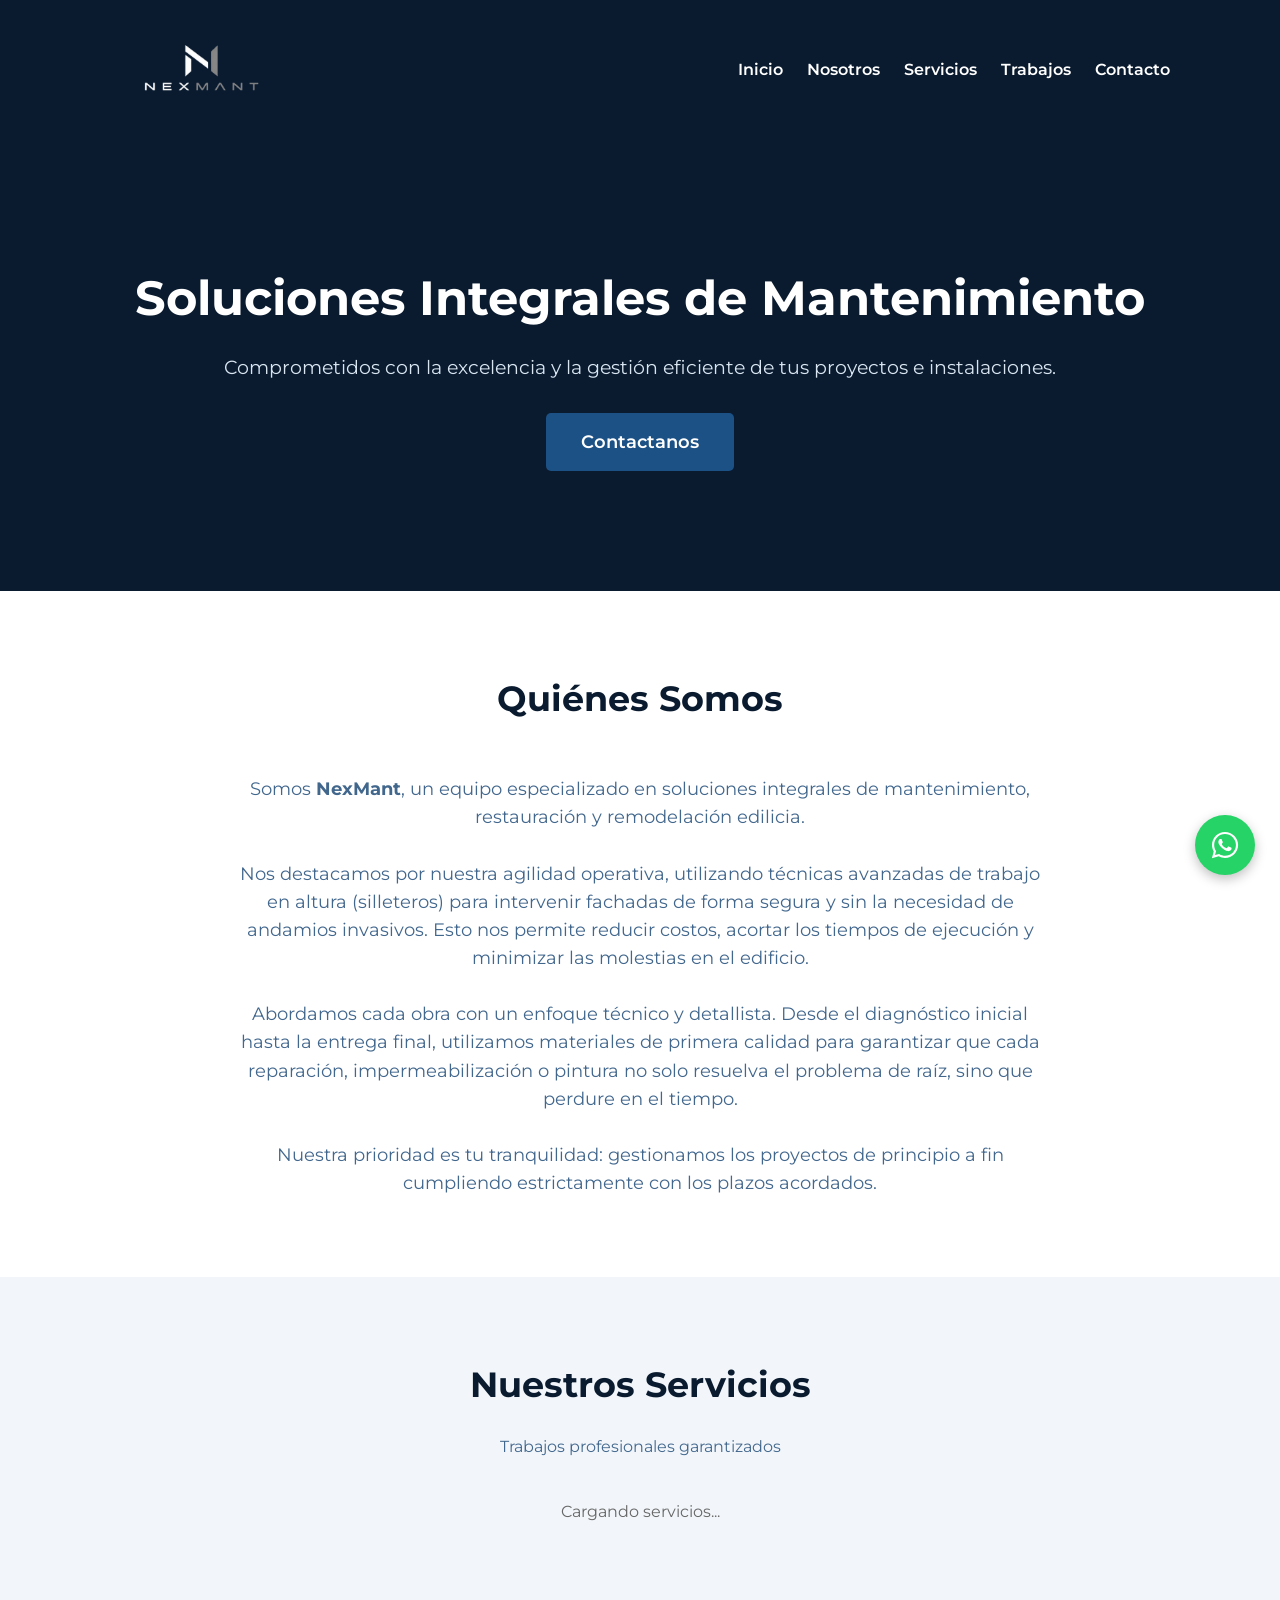
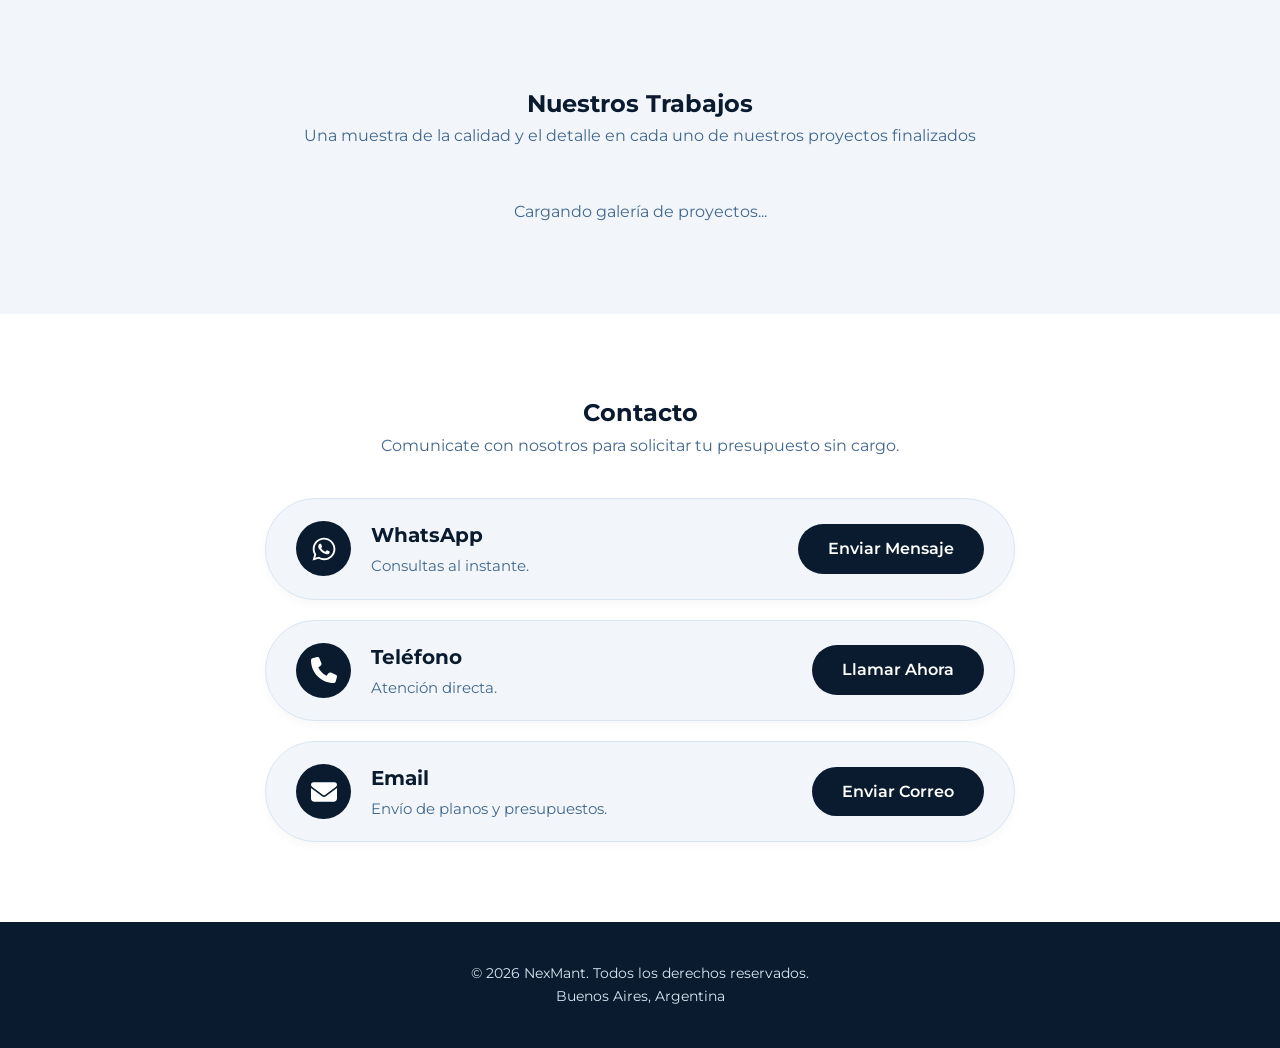
==== index.html @ cf124ec2 "Estructura inicial del catálogo estático" ====
<!DOCTYPE html>
<html lang="es">
<head>
    <meta charset="UTF-8">
    <meta name="viewport" content="width=device-width, initial-scale=1.0">
    <title>NexMant | Mantenimiento Integral</title>
    
    <link rel="icon" type="image/png" href="logo.png">

    <meta property="og:title" content="NexMant - Mantenimiento y Restauración Edilicia">
    <meta property="og:description" content="Especialistas en trabajos en altura con silleteros, reformas, impermeabilización y mantenimiento integral de edificios. Solicitá tu presupuesto.">
    <meta property="og:image" content="https://alejofc08.github.io/nexmant/logo.png">
    <meta property="og:url" content="https://alejofc08.github.io/nexmant/">
    <meta property="og:type" content="website">

    <link rel="stylesheet" href="style.css">
    
    <link href="https://unpkg.com/aos@2.3.1/dist/aos.css" rel="stylesheet">
</head>
<body>

    <header>
        <div class="navbar-container">
            <a href="#inicio" class="logo-link">
                <img src="logo.png" alt="NexMant Logo" class="logo-img">
            </a>
            
            <nav>
                <a href="#inicio">Inicio</a>
                <a href="#nosotros">Nosotros</a>
                <a href="#servicios">Servicios</a>
                <a href="#trabajos">Trabajos</a>
                <a href="#contacto">Contacto</a>
            </nav>
        </div>
    </header>

    <section id="inicio" class="hero-section">
        <div class="hero-content">
            <h2>Soluciones Integrales de Mantenimiento</h2>
            <p>Comprometidos con la excelencia y la gestión eficiente de tus proyectos e instalaciones.</p>
            <a href="#contacto" class="btn-principal">Contactanos</a>
        </div>
    </section>

    <section id="nosotros" class="section-padding" data-aos="fade-up">
        <div class="container">
            <h2>Quiénes Somos</h2>
            <p id="texto-nosotros" style="white-space: pre-line; max-width: 800px; margin: 0 auto; color: var(--color-secundario); font-size: 1.1rem; text-align: center;">
                Somos <strong>NexMant</strong>, un equipo especializado en soluciones integrales de mantenimiento, restauración y remodelación edilicia. 

                Nos destacamos por nuestra agilidad operativa, utilizando técnicas avanzadas de trabajo en altura (silleteros) para intervenir fachadas de forma segura y sin la necesidad de andamios invasivos. Esto nos permite reducir costos, acortar los tiempos de ejecución y minimizar las molestias en el edificio.

                Abordamos cada obra con un enfoque técnico y detallista. Desde el diagnóstico inicial hasta la entrega final, utilizamos materiales de primera calidad para garantizar que cada reparación, impermeabilización o pintura no solo resuelva el problema de raíz, sino que perdure en el tiempo.

                Nuestra prioridad es tu tranquilidad: gestionamos los proyectos de principio a fin cumpliendo estrictamente con los plazos acordados.
            </p>
        </div>
    </section>

    <section id="servicios" class="section-padding bg-alt">
        <div class="container">
            <h2>Nuestros Servicios</h2>
            <p class="subtitle">Trabajos profesionales garantizados</p>
            
            <div id="contenedor-servicios" class="services-grid">
                <p style="text-align: center; color: #666; width: 100%;">Cargando servicios...</p>
            </div>
        </div>
    </section>

    <section id="trabajos" class="section-padding bg-alt" data-aos="fade-up">
        <div class="container">
            <h2>Nuestros Trabajos</h2>
            <p class="subtitle">Una muestra de la calidad y el detalle en cada uno de nuestros proyectos finalizados</p>
            
            <div class="carousel-container">
                <div class="carousel-track" id="contenedor-trabajos">
                    <p style="text-align: center; color: var(--color-secundario); width: 100%;">Cargando galería de proyectos...</p>
                </div>
            </div>
        </div>
    </section>

<section id="contacto" class="section-padding" data-aos="fade-up">
        <div class="container">
            <h2>Contacto</h2>
            <p class="subtitle">Comunicate con nosotros para solicitar tu presupuesto sin cargo.</p>
            
            <div class="contacto-listado">
                
                <div class="contacto-fila">
                    <div class="contacto-datos">
                        <div class="contacto-icono">
                            <svg xmlns="http://www.w3.org/2000/svg" viewBox="0 0 448 512" fill="currentColor"><path d="M380.9 97.1C339 55.1 283.2 32 223.9 32c-122.4 0-222 99.6-222 222 0 39.1 10.2 77.3 29.6 111L0 480l117.7-30.9c32.4 17.7 68.9 27 106.1 27h.1c122.3 0 224.1-99.6 224.1-222 0-59.3-25.2-115-67.1-157zm-157 341.6c-33.2 0-65.7-8.9-94-25.7l-6.7-4-69.8 18.3L72 359.2l-4.4-7c-18.5-29.4-28.2-63.3-28.2-98.2 0-101.7 82.8-184.5 184.6-184.5 49.3 0 95.6 19.2 130.4 54.1 34.8 34.9 56.2 81.2 56.1 130.5 0 101.8-84.9 184.6-186.6 184.6zm101.2-138.2c-5.5-2.8-32.8-16.2-37.9-18-5.1-1.9-8.8-2.8-12.5 2.8-3.7 5.6-14.3 18-17.6 21.8-3.2 3.7-6.5 4.2-12 1.4-32.6-16.3-54-29.1-75.5-66-5.7-9.8 5.7-9.1 16.3-30.3 1.8-3.7 .9-6.9-.5-9.7-1.4-2.8-12.5-30.1-17.1-41.2-4.5-10.8-9.1-9.3-12.5-9.5-3.2-.2-6.9-.2-10.6-.2-3.7 0-9.7 1.4-14.8 6.9-5.1 5.6-19.4 19-19.4 46.3 0 27.3 19.9 53.7 22.6 57.4 2.8 3.7 39.1 59.7 94.8 83.8 35.2 15.2 49 16.5 66.6 13.9 10.7-1.6 32.8-13.4 37.4-26.4 4.6-13 4.6-24.1 3.2-26.4-1.3-2.5-5-3.9-10.5-6.6z"/></svg>
                        </div>
                        <div class="contacto-info">
                            <h3>WhatsApp</h3>
                            <p>Consultas al instante.</p>
                        </div>
                    </div>
                    <a href="https://wa.me/5491165778502?text=Hola%20NexMant,%20me%20gustar%C3%ADa%20hacer%20una%20consulta." target="_blank" class="btn-pill">Enviar Mensaje</a>
                </div>

                <div class="contacto-fila">
                    <div class="contacto-datos">
                        <div class="contacto-icono">
                            <svg xmlns="http://www.w3.org/2000/svg" viewBox="0 0 512 512" fill="currentColor"><path d="M164.9 24.6c-7.7-18.6-28-28.5-47.4-23.2l-88 24C12.1 30.2 0 46 0 64C0 311.4 200.6 512 448 512c18 0 33.8-12.1 38.6-29.5l24-88c5.3-19.4-4.6-39.7-23.2-47.4l-96-40c-16.3-6.8-35.2-2.1-46.3 11.6L304.7 368C234.3 334.7 177.3 277.7 144 207.3L193.3 167c13.7-11.2 18.4-30 11.6-46.3l-40-96z"/></svg>
                        </div>
                        <div class="contacto-info">
                            <h3>Teléfono</h3>
                            <p>Atención directa.</p>
                        </div>
                    </div>
                    <a href="tel:+5491165778502" class="btn-pill">Llamar Ahora</a>
                </div>

                <div class="contacto-fila">
                    <div class="contacto-datos">
                        <div class="contacto-icono">
                            <svg xmlns="http://www.w3.org/2000/svg" viewBox="0 0 512 512" fill="currentColor"><path d="M48 64C21.5 64 0 85.5 0 112c0 15.1 7.1 29.3 19.2 38.4L236.8 313.6c11.4 8.5 27 8.5 38.4 0L492.8 150.4c12.1-9.1 19.2-23.3 19.2-38.4c0-26.5-21.5-48-48-48H48zM0 176V384c0 35.3 28.7 64 64 64H448c35.3 0 64-28.7 64-64V176L294.4 339.2c-22.8 17.1-54 17.1-76.8 0L0 176z"/></svg>
                        </div>
                        <div class="contacto-info">
                            <h3>Email</h3>
                            <p>Envío de planos y presupuestos.</p>
                        </div>
                    </div>
                    <a href="mailto:info@nexmant.com" class="btn-pill">Enviar Correo</a>
                </div>

            </div>
        </div>
    </section>

    <footer id="contacto">
        <div class="footer-container">
            <p>&copy; 2026 NexMant. Todos los derechos reservados.</p>
            <p>Buenos Aires, Argentina</p>
        </div>
    </footer>

    <a href="https://wa.me/5491165778502?text=Hola%20NexMant,%20me%20gustar%C3%ADa%20hacer%20una%20consulta." 
       class="wpp-flotante" 
       target="_blank" 
       rel="noopener noreferrer" 
       title="Escribinos por WhatsApp">
        <svg xmlns="http://www.w3.org/2000/svg" viewBox="0 0 448 512" width="30" height="30" fill="white">
            <path d="M380.9 97.1C339 55.1 283.2 32 223.9 32c-122.4 0-222 99.6-222 222 0 39.1 10.2 77.3 29.6 111L0 480l117.7-30.9c32.4 17.7 68.9 27 106.1 27h.1c122.3 0 224.1-99.6 224.1-222 0-59.3-25.2-115-67.1-157zm-157 341.6c-33.2 0-65.7-8.9-94-25.7l-6.7-4-69.8 18.3L72 359.2l-4.4-7c-18.5-29.4-28.2-63.3-28.2-98.2 0-101.7 82.8-184.5 184.6-184.5 49.3 0 95.6 19.2 130.4 54.1 34.8 34.9 56.2 81.2 56.1 130.5 0 101.8-84.9 184.6-186.6 184.6zm101.2-138.2c-5.5-2.8-32.8-16.2-37.9-18-5.1-1.9-8.8-2.8-12.5 2.8-3.7 5.6-14.3 18-17.6 21.8-3.2 3.7-6.5 4.2-12 1.4-32.6-16.3-54-29.1-75.5-66-5.7-9.8 5.7-9.1 16.3-30.3 1.8-3.7 .9-6.9-.5-9.7-1.4-2.8-12.5-30.1-17.1-41.2-4.5-10.8-9.1-9.3-12.5-9.5-3.2-.2-6.9-.2-10.6-.2-3.7 0-9.7 1.4-14.8 6.9-5.1 5.6-19.4 19-19.4 46.3 0 27.3 19.9 53.7 22.6 57.4 2.8 3.7 39.1 59.7 94.8 83.8 35.2 15.2 49 16.5 66.6 13.9 10.7-1.6 32.8-13.4 37.4-26.4 4.6-13 4.6-24.1 3.2-26.4-1.3-2.5-5-3.9-10.5-6.6z"/>
        </svg>
    </a>    

    <div id="lightbox" class="lightbox-modal">
        <span class="lightbox-close">&times;</span>
        <img class="lightbox-content" id="lightbox-img">
    </div>

    <script src="app.js"></script>
    
    <script src="https://unpkg.com/aos@2.3.1/dist/aos.js"></script>
    <script>
      AOS.init({
        duration: 800, // Duración suave
        once: true     // Se anima solo la primera vez que pasás
      });
    </script>
</body>
</html>
---- style.css ----
/* =========================================
   VARIABLES DE COLOR Y TIPOGRAFÍA
   ========================================= */
@import url('https://fonts.googleapis.com/css2?family=Montserrat:wght@400;600;700&display=swap');

:root {
    --color-primario: #0A1B2F;    
    --color-acento: #1C5186;      
    --color-secundario: #42678D;  
    --color-fondo: #FFFFFF;       
    --color-fondo-alt: #F2F6FA;   
    --color-texto: #0A1B2F;       
    --color-texto-claro: #FFFFFF; 
    --fuente-principal: 'Montserrat', sans-serif;
}

/* =========================================
   RESET BÁSICO
   ========================================= */
* {
    margin: 0;
    padding: 0;
    box-sizing: border-box;
}

body {
    font-family: var(--fuente-principal);
    color: var(--color-texto);
    background-color: var(--color-fondo);
    line-height: 1.6;
    /* Truco para empujar el footer hacia abajo */
    display: flex;
    flex-direction: column;
    min-height: 100vh;
}

h1, h2, h3 {
    color: var(--color-primario);
    font-weight: 700;
}

.container {
    max-width: 1100px;
    margin: 0 auto;
    padding: 0 20px;
}

.section-padding {
    padding: 80px 0;
    text-align: center;
}

.bg-alt {
    background-color: var(--color-fondo-alt);
}

/* =========================================
   ENCABEZADO / NAVBAR
   ========================================= */
header {
    background-color: var(--color-primario);
    padding: 15px 0; 
    position: sticky;
    top: 0;
    z-index: 1000;
}

.navbar-container {
    display: flex;
    justify-content: space-between;
    align-items: center;
    max-width: 1100px;
    margin: 0 auto;
    padding: 0 20px;
}

.logo-link {
    display: flex;
    align-items: center;
    text-decoration: none;
}

.logo-img {
    height: 110px;       
    width: auto;
    display: block;
    transition: transform 0.3s ease;
}

.logo-img:hover {
    transform: scale(1.03); 
}

nav a {
    color: var(--color-texto-claro);
    text-decoration: none;
    margin-left: 20px;
    font-weight: 600;
    transition: color 0.3s;
}

nav a:hover {
    color: var(--color-acento);
}

.navbar-container nav a.nav-active {
    color: #007bff; 
    font-weight: 600;
    position: relative;
}

.navbar-container nav a.nav-active::after {
    content: '';
    position: absolute;
    bottom: -5px;
    left: 0;
    width: 100%;
    height: 2px;
    background-color: #007bff;
    border-radius: 2px;
}

/* =========================================
   HERO SECTION
   ========================================= */
.hero-section {
    background-color: var(--color-primario);
    color: var(--color-texto-claro);
    padding: 120px 20px;
    text-align: center;
}

.hero-content h2 {
    color: var(--color-texto-claro);
    font-size: 3rem;
    margin-bottom: 15px;
}

.hero-content p {
    font-size: 1.2rem;
    margin-bottom: 30px;
    color: #D9E6F2; 
}

.btn-principal {
    display: inline-block;
    background-color: var(--color-acento);
    color: var(--color-texto-claro);
    padding: 15px 35px;
    text-decoration: none;
    font-weight: 600;
    border-radius: 5px;
    font-size: 1.1rem;
    transition: background-color 0.3s, transform 0.2s;
}

.btn-principal:hover {
    background-color: #123C66; 
    transform: translateY(-2px);
}

/* =========================================
   SECCIÓN NOSOTROS Y SERVICIOS
   ========================================= */
#nosotros h2, #servicios h2 {
    font-size: 2.2rem;
    margin-bottom: 20px;
}

#texto-nosotros {
    font-size: 1.1rem;
    max-width: 800px;
    margin: 0 auto;
    color: var(--color-secundario);
}

.subtitle {
    margin-bottom: 40px;
    color: var(--color-secundario);
}

.services-grid {
    display: grid;
    grid-template-columns: repeat(auto-fit, minmax(300px, 1fr));
    gap: 30px;
    margin-top: 20px;
    align-items: start; 
}

.service-card {
    background-color: var(--color-fondo);
    border-radius: 8px;
    box-shadow: 0 5px 15px rgba(10, 27, 47, 0.08); 
    border-top: 4px solid var(--color-primario);
    transition: transform 0.3s ease;
    overflow: hidden;
    display: flex;
    flex-direction: column;
    text-align: left;
    cursor: pointer;
    position: relative;
}

.service-card:hover {
    transform: translateY(-5px);
}

.service-img {
    width: 100%;
    height: 200px;
    object-fit: cover;
}

.service-card-content {
    padding: 25px 20px;
    display: flex;
    flex-direction: column;
    flex-grow: 1;
    justify-content: space-between;
}

.service-card-content h3 {
    margin-bottom: 12px;
    font-size: 1.4rem;
}

.service-card-content p {
    margin-bottom: 20px;
    color: var(--color-secundario);
    font-size: 0.95rem;
    white-space: pre-line; 
    max-height: 0;
    opacity: 0;
    overflow: hidden;
    margin: 0;
    padding: 0;
    transition: all 0.4s ease-in-out;
}

.btn-cotizar {
    display: inline-block;
    background-color: var(--color-primario);
    color: var(--color-texto-claro);
    padding: 10px 20px;
    text-decoration: none;
    font-weight: 600;
    border-radius: 4px;
    text-align: center;
    transition: background-color 0.3s;
    max-height: 0;
    opacity: 0;
    overflow: hidden;
    margin: 0;
    padding: 0;
}

.btn-cotizar:hover {
    background-color: var(--color-acento);
}

.service-card::after {
    content: '▼ Tocá para ver más';
    position: absolute;
    bottom: 10px;
    right: 15px;
    font-size: 0.75rem;
    color: var(--color-primario);
    font-weight: 600;
    opacity: 0.7;
    transition: transform 0.3s ease;
}

.service-card.active {
    border-top-color: var(--color-acento);
}

.service-card.active::after {
    content: '▲';
    bottom: unset;
    top: 15px;
    color: var(--color-acento);
}

.service-card.active .service-card-content p {
    max-height: 2000px; 
    opacity: 1;
    margin-top: 12px;
    margin-bottom: 20px;
}

.service-card.active .service-card-content .btn-cotizar {
    max-height: 50px;
    opacity: 1;
    padding: 10px 20px;
}

/* =========================================
   CARRUSEL DE NUESTROS TRABAJOS
   ========================================= */
.carousel-container {
    position: relative;
    display: flex;
    align-items: center;
    max-width: 950px;
    margin: 40px auto 0;
}

.carousel-track {
    display: flex;
    gap: 20px;
    overflow-x: auto;
    scroll-behavior: smooth;
    scroll-snap-type: x mandatory;
    padding: 10px 0;
    width: 100%;
}

.carousel-track::-webkit-scrollbar { display: none; }
.carousel-track { -ms-overflow-style: none; scrollbar-width: none; }

.carousel-item {
    flex: 0 0 calc(33.333% - 14px);
    scroll-snap-align: start;
    border-radius: 8px;
    overflow: hidden;
    box-shadow: 0 5px 15px rgba(10, 27, 47, 0.05);
    border: 1px solid #D9E6F2;
    background-color: var(--color-fondo);
    height: 260px;
    transition: transform 0.3s ease;
}

.carousel-item:hover {
    transform: scale(1.02);
    border-color: var(--color-acento);
}

.carousel-item img {
    width: 100%;
    height: 100%;
    object-fit: cover;
}

/* =========================================
   LIGHTBOX (AMPLIAR FOTOS DE GALERÍA)
   ========================================= */
.lightbox-modal {
    display: none; 
    position: fixed;
    z-index: 10000; 
    left: 0;
    top: 0;
    width: 100%;
    height: 100%;
    background-color: rgba(10, 27, 47, 0.95); 
}

.lightbox-content {
    position: absolute;
    top: 50%;
    left: 50%;
    transform: translate(-50%, -50%); 
    width: 95vw;   
    height: 90vh;  
    border-radius: 8px;
    box-shadow: 0 5px 25px rgba(0,0,0,0.8);
    object-fit: contain; 
    animation: zoomInFoto 0.3s ease forwards;
}

@keyframes zoomInFoto {
    from { transform: translate(-50%, -50%) scale(0.8); opacity: 0; }
    to { transform: translate(-50%, -50%) scale(1); opacity: 1; }
}

.lightbox-close {
    position: absolute;
    top: 20px;
    right: 35px;
    color: #f1f1f1;
    font-size: 40px;
    font-weight: bold;
    cursor: pointer;
    transition: 0.3s;
    z-index: 10001;
}

.lightbox-close:hover {
    color: var(--color-acento);
}

/* =========================================
   SECCIÓN CONTACTO (ESTILO FILAS/PÍLDORAS)
   ========================================= */
.contacto-listado {
    display: flex;
    flex-direction: column;
    gap: 20px;
    max-width: 750px;
    margin: 40px auto 0;
}

.contacto-fila {
    display: flex;
    align-items: center;
    justify-content: space-between;
    background-color: var(--color-fondo-alt); 
    padding: 20px 30px;
    border-radius: 50px; 
    border: 1px solid #D9E6F2;
    transition: all 0.3s ease;
    box-shadow: 0 4px 10px rgba(10, 27, 47, 0.03); 
}

.contacto-fila:hover {
    background-color: var(--color-fondo);
    border-color: var(--color-acento);
    box-shadow: 0 8px 25px rgba(10, 27, 47, 0.08); 
    transform: translateY(-3px); 
}

.contacto-datos {
    display: flex;
    align-items: center;
    gap: 20px;
}

.contacto-icono {
    background-color: var(--color-primario);
    color: var(--color-texto-claro);
    width: 55px;
    height: 55px;
    border-radius: 50%;
    display: flex;
    align-items: center;
    justify-content: center;
    transition: all 0.3s ease;
    flex-shrink: 0;
}

.contacto-icono svg {
    width: 26px;
    height: 26px;
}

.contacto-fila:hover .contacto-icono {
    background-color: var(--color-acento);
    transform: scale(1.1) rotate(5deg); 
}

.contacto-info {
    text-align: left;
}

.contacto-info h3 {
    margin: 0 0 3px 0;
    color: var(--color-primario);
    font-size: 1.25rem;
}

.contacto-info p {
    margin: 0;
    color: var(--color-secundario);
    font-size: 0.95rem;
}

.btn-pill {
    display: inline-block;
    padding: 12px 30px;
    border-radius: 30px;
    text-decoration: none;
    font-weight: 600;
    color: white;
    background-color: var(--color-primario);
    transition: background 0.3s ease;
    white-space: nowrap; 
    margin-left: 20px;
}

.btn-pill:hover {
    background-color: var(--color-acento);
}

/* =========================================
   FOOTER (ACÁ ESTÁ LA MAGIA PARA QUE NO FLOTE)
   ========================================= */
footer {
    background-color: var(--color-primario);
    color: #D9E6F2;
    text-align: center;
    padding: 40px 20px;
    font-size: 0.9rem;
    margin-top: auto; /* Empuja el footer al final de todo */
    width: 100%;
}

.wpp-flotante {
    position: fixed;
    bottom: 25px;      
    right: 25px;       
    width: 60px;
    height: 60px;
    background-color: #25D366; 
    color: white;
    border-radius: 50%;
    display: flex;
    align-items: center;
    justify-content: center;
    box-shadow: 0 4px 12px rgba(0, 0, 0, 0.25);
    z-index: 9999;     
    transition: all 0.3s cubic-bezier(0.175, 0.885, 0.32, 1.275); 
}

.wpp-flotante:hover {
    background-color: #128C7E; 
    transform: scale(1.1) rotate(8deg); 
    box-shadow: 0 6px 18px rgba(0, 0, 0, 0.35);
}

/* =========================================
   ESTILOS EXCLUSIVOS AL PANEL ADMIN (INTERNO)
   ========================================= */
.admin-header { background: var(--color-primario); color: white; padding: 20px; text-align: center; }
.dashboard { display: grid; grid-template-columns: 1fr 2fr; gap: 30px; max-width: 1300px; margin: 40px auto; padding: 0 20px; }
.panel-form, .panel-lista { background: white; padding: 25px; border-radius: 8px; box-shadow: 0 4px 10px rgba(10,27,47,0.08); }
.panel-form { height: fit-content; }
.form-group { margin-bottom: 15px; }
.form-group label { display: block; margin-bottom: 5px; font-weight: 600; color: var(--color-primario); }
.form-control { width: 100%; padding: 10px; border: 1px solid #D9E6F2; border-radius: 4px; font-family: inherit; }
.btn-submit { background-color: var(--color-primario); color: white; border: none; padding: 12px; border-radius: 4px; cursor: pointer; font-weight: 600; width: 100%; }
.btn-submit:hover { background-color: var(--color-acento); }
.admin-item { display: flex; align-items: center; justify-content: space-between; padding: 15px; border-bottom: 1px solid var(--color-fondo-alt); gap: 15px; }
.admin-item img { width: 60px; height: 60px; object-fit: cover; border-radius: 4px; }
.admin-item-info { flex-grow: 1; }
.admin-item-info h4 { margin: 0; color: var(--color-primario); }
.admin-item-info p { margin: 0; font-size: 0.85rem; color: var(--color-secundario); }
.btn-danger { background-color: #dc3545; color: white; border: none; padding: 8px 12px; border-radius: 4px; cursor: pointer; }
.btn-danger:hover { background-color: #bd2130; }
#mensaje { margin-top: 15px; font-weight: bold; text-align: center; }
.exito { color: var(--color-acento); }
.error { color: #dc3545; }

.admin-tabs { display: flex; gap: 15px; justify-content: center; margin-bottom: 25px; }
.btn-tab { background-color: var(--color-fondo-alt); color: var(--color-primario); border: 1px solid #D9E6F2; padding: 12px 25px; border-radius: 30px; font-weight: 600; cursor: pointer; transition: all 0.3s ease; }
.btn-tab.active, .btn-tab:hover { background-color: var(--color-primario); color: var(--color-texto-claro); border-color: var(--color-primario); }

/* =========================================
   DISEÑO RESPONSIVE (CELULARES Y TABLETS)
   ========================================= */
@media (max-width: 900px) { 
    .dashboard { grid-template-columns: 1fr; } 
}

@media (max-width: 768px) {
    .navbar-container { flex-direction: column; text-align: center; padding: 15px 20px; }
    .navbar-container nav { margin-top: 15px; display: flex; flex-wrap: wrap; justify-content: center; gap: 15px 20px; }
    .navbar-container nav a { margin-left: 0; font-size: 0.95rem; }
    .logo-img { height: 85px; margin-bottom: 5px; } 
    .hero-section { padding: 80px 20px; }
    .hero-content h2 { font-size: 2.2rem; }
    .hero-content p { font-size: 1rem; }
    .section-padding { padding: 50px 20px; }
    h2 { font-size: 1.8rem; }
    .services-grid { grid-template-columns: 1fr; gap: 20px; }
    .service-card { margin-bottom: 10px; }
    .service-card-content { padding: 15px; }
    .carousel-item { flex: 0 0 calc(50% - 10px); height: 220px; }
}
@media (max-width: 600px) {
    /* Mantenemos la estructura horizontal (row) para conservar la forma de píldora */
    .contacto-fila { 
        flex-direction: row; 
        align-items: center;
        justify-content: space-between;
        padding: 12px 15px; /* Reducimos padding para ganar espacio */
        border-radius: 50px;
    }
    
    .contacto-datos {
        gap: 10px; /* Reducimos el espacio entre icono y texto */
    }

    .contacto-icono {
        width: 40px; /* Ícono un poco más chico */
        height: 40px;
    }

    .contacto-icono svg {
        width: 20px; /* Ajuste proporcional del ícono */
        height: 20px;
    }

    .contacto-info h3 { 
        font-size: 0.9rem; /* Fuente más chica para que no salte de renglón */
    }
    
    /* Ocultamos el subtítulo en pantallas muy chicas para mantener la forma horizontal perfecta */
    .contacto-info p { 
        display: none; 
    }
    
    .btn-pill { 
        margin-left: 8px; 
        padding: 8px 15px; 
        font-size: 0.8rem; /* Botón más compacto */
    }
}
@media (max-width: 480px) {
    .hero-content h2 { font-size: 1.8rem; }
    .navbar-container { padding: 15px 10px; } 
    .navbar-container nav { gap: 10px 8px; }  
    .navbar-container nav a { font-size: 0.8rem; } 
    .carousel-item { flex: 0 0 100%; height: 240px; }
    .wpp-flotante { bottom: 20px; right: 20px; width: 55px; height: 55px; }
}
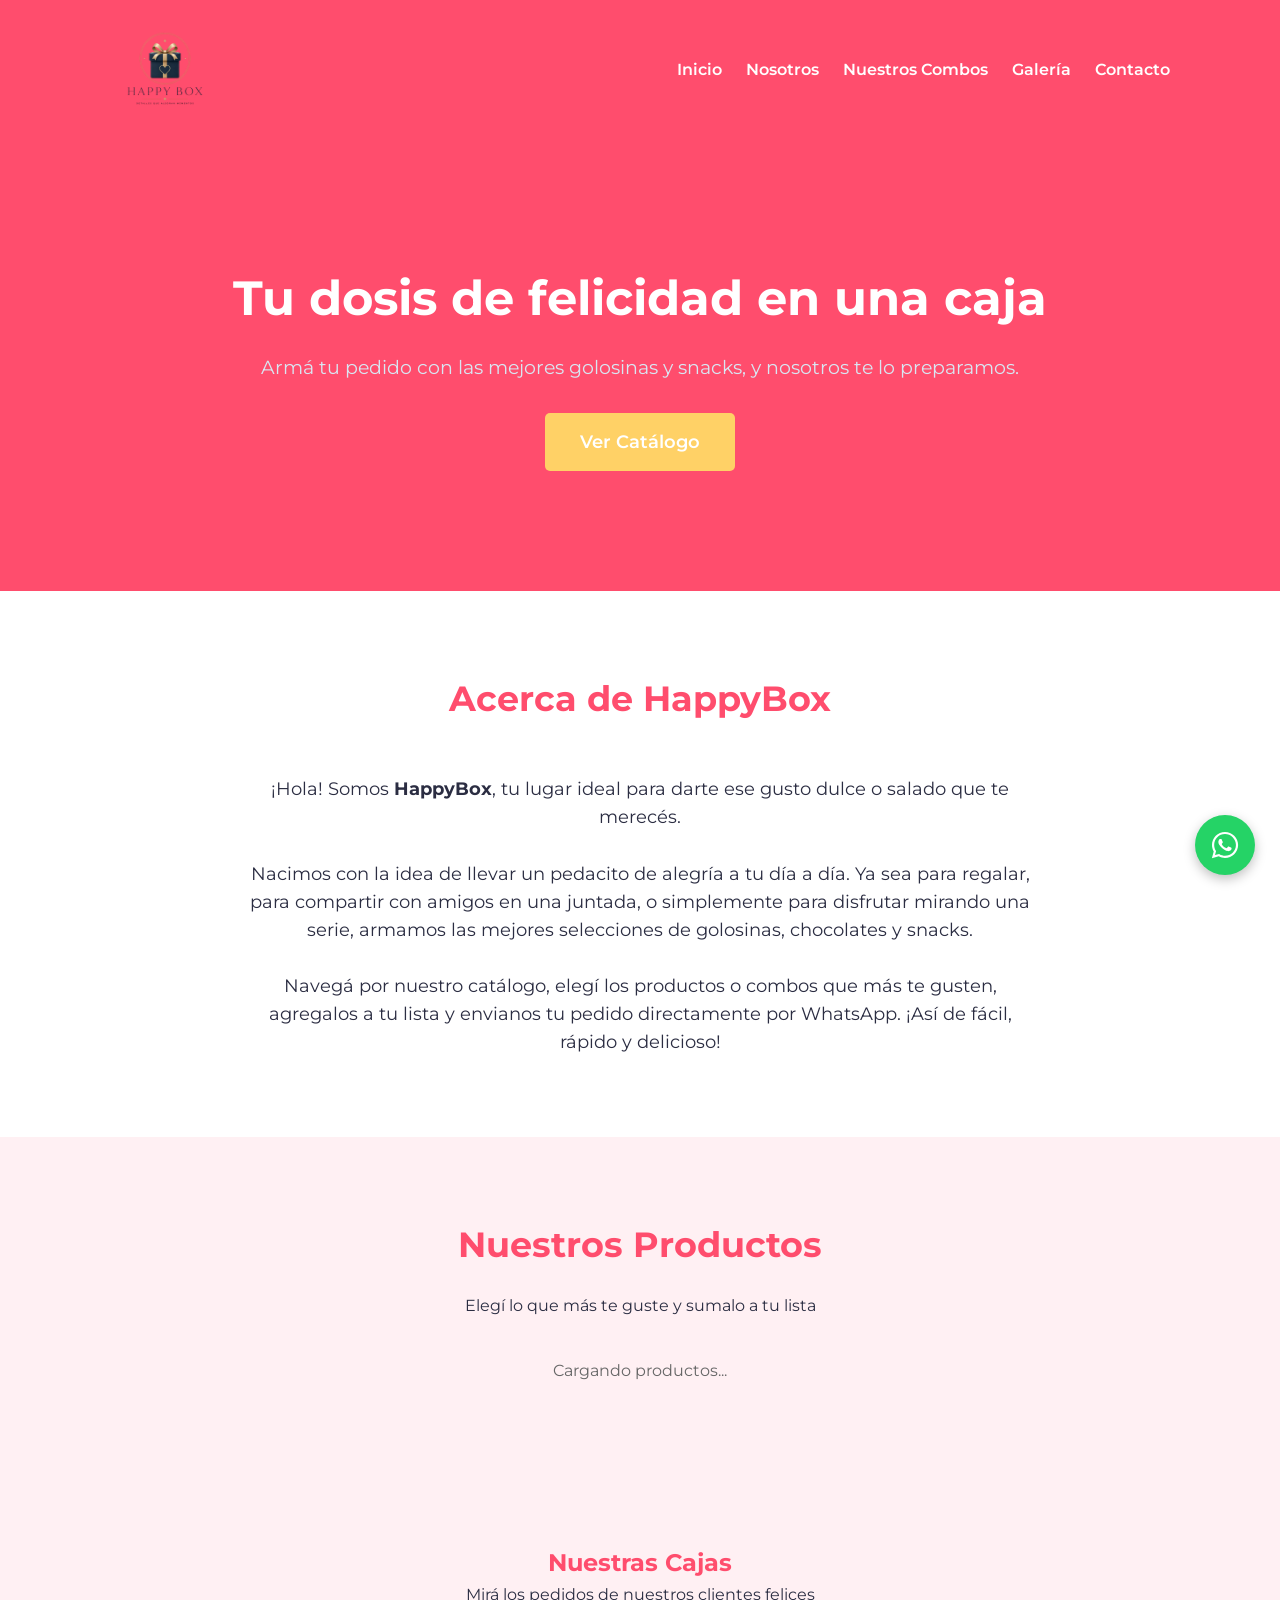
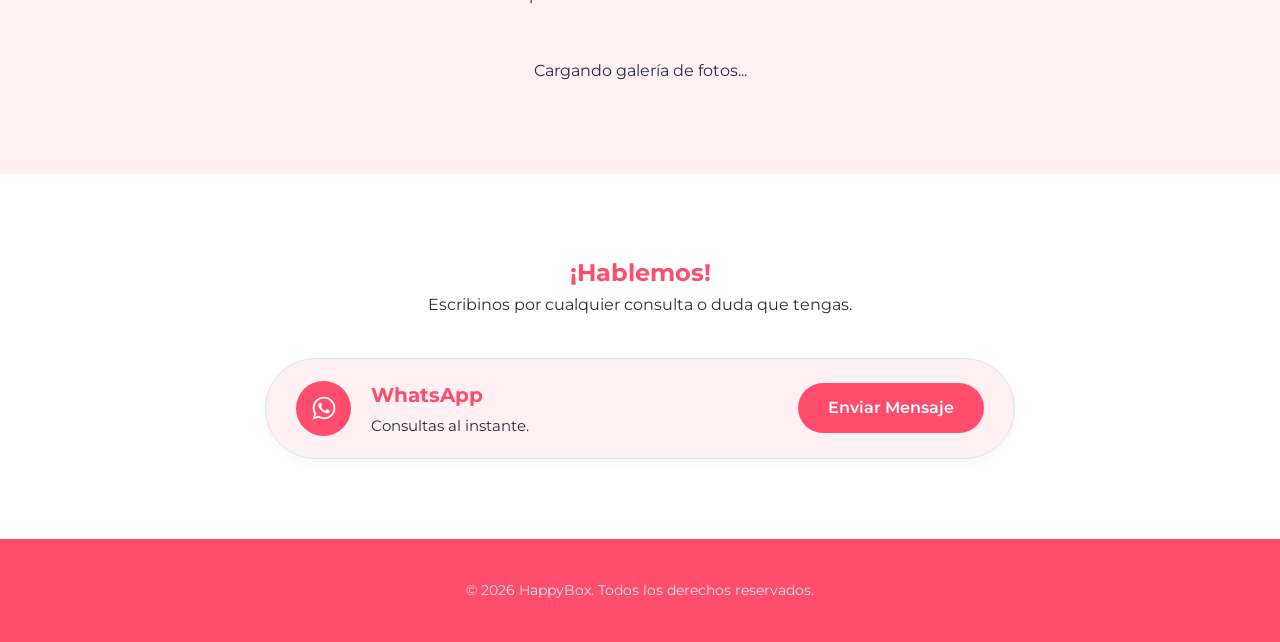
==== commit f01e6f61: "Corrección de códigos de color" ====
--- a/index.html
+++ b/index.html
@@ -3,14 +3,14 @@
 <head>
     <meta charset="UTF-8">
     <meta name="viewport" content="width=device-width, initial-scale=1.0">
-    <title>NexMant | Mantenimiento Integral</title>
+    <title>HappyBox | Tu caja de felicidad</title>
     
     <link rel="icon" type="image/png" href="logo.png">
 
-    <meta property="og:title" content="NexMant - Mantenimiento y Restauración Edilicia">
-    <meta property="og:description" content="Especialistas en trabajos en altura con silleteros, reformas, impermeabilización y mantenimiento integral de edificios. Solicitá tu presupuesto.">
-    <meta property="og:image" content="https://alejofc08.github.io/nexmant/logo.png">
-    <meta property="og:url" content="https://alejofc08.github.io/nexmant/">
+    <meta property="og:title" content="HappyBox - Golosinas y Snacks">
+    <meta property="og:description" content="Elegí tus golosinas favoritas, armá tu caja ideal y te la enviamos. ¡Pedí tu HappyBox por WhatsApp!">
+    <meta property="og:image" content="https://alejofc08.github.io/HappyBox/logo.png">
+    <meta property="og:url" content="https://alejofc08.github.io/HappyBox/">
     <meta property="og:type" content="website">
 
     <link rel="stylesheet" href="style.css">
@@ -22,14 +22,14 @@
     <header>
         <div class="navbar-container">
             <a href="#inicio" class="logo-link">
-                <img src="logo.png" alt="NexMant Logo" class="logo-img">
+                <img src="logo.png" alt="HappyBox Logo" class="logo-img">
             </a>
             
             <nav>
                 <a href="#inicio">Inicio</a>
                 <a href="#nosotros">Nosotros</a>
-                <a href="#servicios">Servicios</a>
-                <a href="#trabajos">Trabajos</a>
+                <a href="#servicios">Nuestros Combos</a>
+                <a href="#trabajos">Galería</a>
                 <a href="#contacto">Contacto</a>
             </nav>
         </div>
@@ -37,46 +37,44 @@
 
     <section id="inicio" class="hero-section">
         <div class="hero-content">
-            <h2>Soluciones Integrales de Mantenimiento</h2>
-            <p>Comprometidos con la excelencia y la gestión eficiente de tus proyectos e instalaciones.</p>
-            <a href="#contacto" class="btn-principal">Contactanos</a>
+            <h2>Tu dosis de felicidad en una caja</h2>
+            <p>Armá tu pedido con las mejores golosinas y snacks, y nosotros te lo preparamos.</p>
+            <a href="#servicios" class="btn-principal">Ver Catálogo</a>
         </div>
     </section>
 
     <section id="nosotros" class="section-padding" data-aos="fade-up">
         <div class="container">
-            <h2>Quiénes Somos</h2>
+            <h2>Acerca de HappyBox</h2>
             <p id="texto-nosotros" style="white-space: pre-line; max-width: 800px; margin: 0 auto; color: var(--color-secundario); font-size: 1.1rem; text-align: center;">
-                Somos <strong>NexMant</strong>, un equipo especializado en soluciones integrales de mantenimiento, restauración y remodelación edilicia. 
+                ¡Hola! Somos <strong>HappyBox</strong>, tu lugar ideal para darte ese gusto dulce o salado que te merecés. 
 
-                Nos destacamos por nuestra agilidad operativa, utilizando técnicas avanzadas de trabajo en altura (silleteros) para intervenir fachadas de forma segura y sin la necesidad de andamios invasivos. Esto nos permite reducir costos, acortar los tiempos de ejecución y minimizar las molestias en el edificio.
+                Nacimos con la idea de llevar un pedacito de alegría a tu día a día. Ya sea para regalar, para compartir con amigos en una juntada, o simplemente para disfrutar mirando una serie, armamos las mejores selecciones de golosinas, chocolates y snacks.
 
-                Abordamos cada obra con un enfoque técnico y detallista. Desde el diagnóstico inicial hasta la entrega final, utilizamos materiales de primera calidad para garantizar que cada reparación, impermeabilización o pintura no solo resuelva el problema de raíz, sino que perdure en el tiempo.
-
-                Nuestra prioridad es tu tranquilidad: gestionamos los proyectos de principio a fin cumpliendo estrictamente con los plazos acordados.
+                Navegá por nuestro catálogo, elegí los productos o combos que más te gusten, agregalos a tu lista y envianos tu pedido directamente por WhatsApp. ¡Así de fácil, rápido y delicioso!
             </p>
         </div>
     </section>
 
     <section id="servicios" class="section-padding bg-alt">
         <div class="container">
-            <h2>Nuestros Servicios</h2>
-            <p class="subtitle">Trabajos profesionales garantizados</p>
+            <h2>Nuestros Productos</h2>
+            <p class="subtitle">Elegí lo que más te guste y sumalo a tu lista</p>
             
             <div id="contenedor-servicios" class="services-grid">
-                <p style="text-align: center; color: #666; width: 100%;">Cargando servicios...</p>
+                <p style="text-align: center; color: #666; width: 100%;">Cargando productos...</p>
             </div>
         </div>
     </section>
 
     <section id="trabajos" class="section-padding bg-alt" data-aos="fade-up">
         <div class="container">
-            <h2>Nuestros Trabajos</h2>
-            <p class="subtitle">Una muestra de la calidad y el detalle en cada uno de nuestros proyectos finalizados</p>
+            <h2>Nuestras Cajas</h2>
+            <p class="subtitle">Mirá los pedidos de nuestros clientes felices</p>
             
             <div class="carousel-container">
                 <div class="carousel-track" id="contenedor-trabajos">
-                    <p style="text-align: center; color: var(--color-secundario); width: 100%;">Cargando galería de proyectos...</p>
+                    <p style="text-align: center; color: var(--color-secundario); width: 100%;">Cargando galería de fotos...</p>
                 </div>
             </div>
         </div>
@@ -84,8 +82,8 @@
 
 <section id="contacto" class="section-padding" data-aos="fade-up">
         <div class="container">
-            <h2>Contacto</h2>
-            <p class="subtitle">Comunicate con nosotros para solicitar tu presupuesto sin cargo.</p>
+            <h2>¡Hablemos!</h2>
+            <p class="subtitle">Escribinos por cualquier consulta o duda que tengas.</p>
             
             <div class="contacto-listado">
                 
@@ -99,33 +97,7 @@
                             <p>Consultas al instante.</p>
                         </div>
                     </div>
-                    <a href="https://wa.me/5491165778502?text=Hola%20NexMant,%20me%20gustar%C3%ADa%20hacer%20una%20consulta." target="_blank" class="btn-pill">Enviar Mensaje</a>
-                </div>
-
-                <div class="contacto-fila">
-                    <div class="contacto-datos">
-                        <div class="contacto-icono">
-                            <svg xmlns="http://www.w3.org/2000/svg" viewBox="0 0 512 512" fill="currentColor"><path d="M164.9 24.6c-7.7-18.6-28-28.5-47.4-23.2l-88 24C12.1 30.2 0 46 0 64C0 311.4 200.6 512 448 512c18 0 33.8-12.1 38.6-29.5l24-88c5.3-19.4-4.6-39.7-23.2-47.4l-96-40c-16.3-6.8-35.2-2.1-46.3 11.6L304.7 368C234.3 334.7 177.3 277.7 144 207.3L193.3 167c13.7-11.2 18.4-30 11.6-46.3l-40-96z"/></svg>
-                        </div>
-                        <div class="contacto-info">
-                            <h3>Teléfono</h3>
-                            <p>Atención directa.</p>
-                        </div>
-                    </div>
-                    <a href="tel:+5491165778502" class="btn-pill">Llamar Ahora</a>
-                </div>
-
-                <div class="contacto-fila">
-                    <div class="contacto-datos">
-                        <div class="contacto-icono">
-                            <svg xmlns="http://www.w3.org/2000/svg" viewBox="0 0 512 512" fill="currentColor"><path d="M48 64C21.5 64 0 85.5 0 112c0 15.1 7.1 29.3 19.2 38.4L236.8 313.6c11.4 8.5 27 8.5 38.4 0L492.8 150.4c12.1-9.1 19.2-23.3 19.2-38.4c0-26.5-21.5-48-48-48H48zM0 176V384c0 35.3 28.7 64 64 64H448c35.3 0 64-28.7 64-64V176L294.4 339.2c-22.8 17.1-54 17.1-76.8 0L0 176z"/></svg>
-                        </div>
-                        <div class="contacto-info">
-                            <h3>Email</h3>
-                            <p>Envío de planos y presupuestos.</p>
-                        </div>
-                    </div>
-                    <a href="mailto:info@nexmant.com" class="btn-pill">Enviar Correo</a>
+                    <a href="https://wa.me/5491165778502?text=Hola%20HappyBox,%20tengo%20una%20consulta." target="_blank" class="btn-pill">Enviar Mensaje</a>
                 </div>
 
             </div>
@@ -134,12 +106,11 @@
 
     <footer id="contacto">
         <div class="footer-container">
-            <p>&copy; 2026 NexMant. Todos los derechos reservados.</p>
-            <p>Buenos Aires, Argentina</p>
+            <p>&copy; 2026 HappyBox. Todos los derechos reservados.</p>
         </div>
     </footer>
 
-    <a href="https://wa.me/5491165778502?text=Hola%20NexMant,%20me%20gustar%C3%ADa%20hacer%20una%20consulta." 
+    <a href="https://wa.me/5491165778502?text=Hola%20HappyBox,%20tengo%20una%20consulta." 
        class="wpp-flotante" 
        target="_blank" 
        rel="noopener noreferrer" 
@@ -159,8 +130,8 @@
     <script src="https://unpkg.com/aos@2.3.1/dist/aos.js"></script>
     <script>
       AOS.init({
-        duration: 800, // Duración suave
-        once: true     // Se anima solo la primera vez que pasás
+        duration: 800,
+        once: true
       });
     </script>
 </body>
--- a/style.css
+++ b/style.css
@@ -1,19 +1,21 @@
 /* =========================================
-   VARIABLES DE COLOR Y TIPOGRAFÍA
+   VARIABLES DE COLOR Y TIPOGRAFÍA HAPPYBOX
    ========================================= */
 @import url('https://fonts.googleapis.com/css2?family=Montserrat:wght@400;600;700&display=swap');
 
 :root {
-    --color-primario: #0A1B2F;    
-    --color-acento: #1C5186;      
-    --color-secundario: #42678D;  
-    --color-fondo: #FFFFFF;       
-    --color-fondo-alt: #F2F6FA;   
-    --color-texto: #0A1B2F;       
+    --color-primario: #FF4D6D;    /* Un fucsia/rosa chicle vibrante */
+    --color-acento: #FFD166;      /* Un amarillo cálido para los botones */
+    --color-secundario: #2B2D42;  /* Un tono oscuro elegante para los textos */
+    --color-fondo: #FFFFFF;       /* Blanco puro para las tarjetas */
+    --color-fondo-alt: #FFF0F3;   /* Un fondo rosa súper suavecito */
+    --color-texto: #2B2D42;       
     --color-texto-claro: #FFFFFF; 
     --fuente-principal: 'Montserrat', sans-serif;
 }
-
+/* =========================================
+   A partir de acá dejá todo igual (RESET BÁSICO, etc...)
+   ========================================= */
 /* =========================================
    RESET BÁSICO
    ========================================= */
